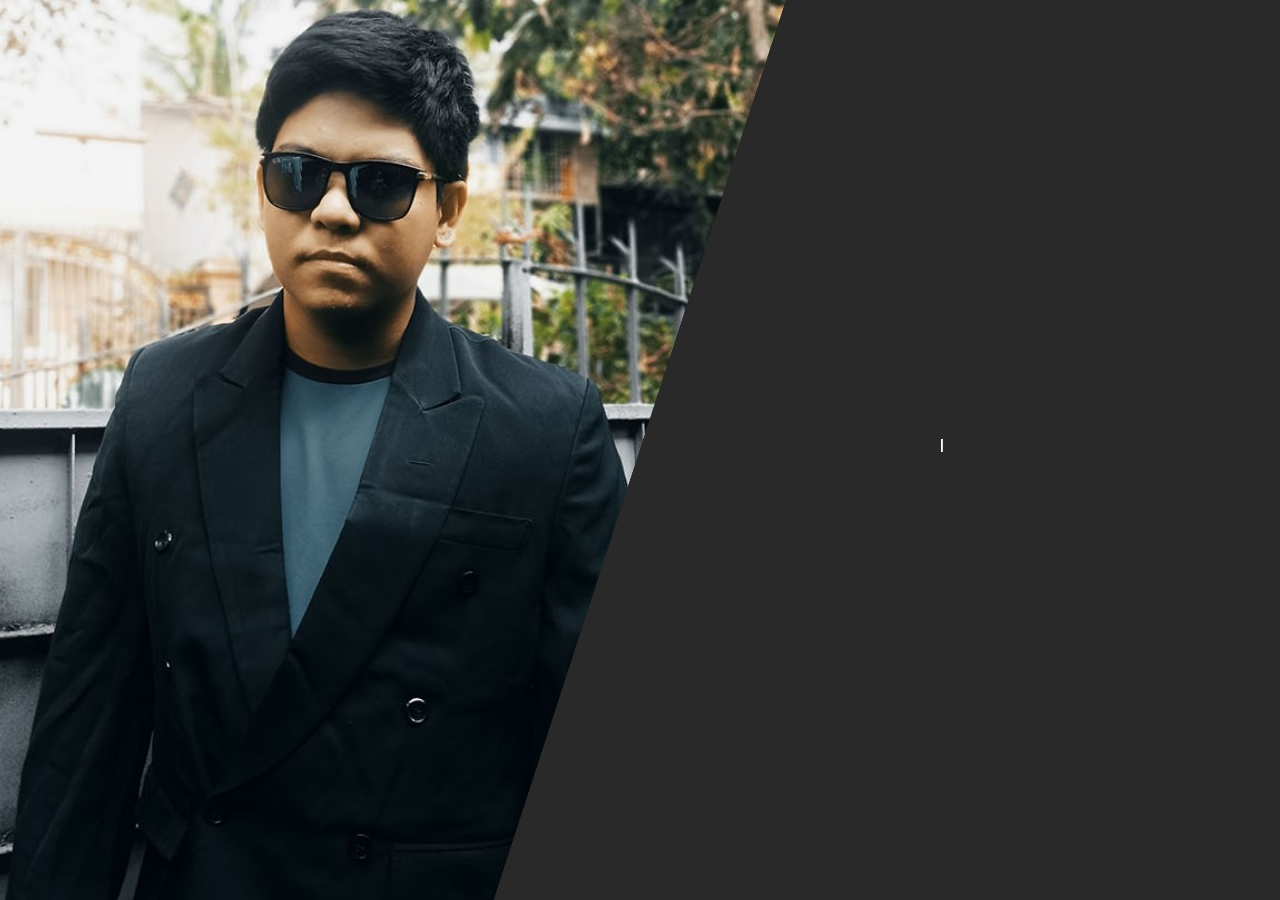
==== html/intro.html @ 2daae6a1 "Add files via upload" ====
<!DOCTYPE html>
<html lang="en">
<head>
    <meta charset="UTF-8">
    <meta http-equiv="X-UA-Compatible" content="IE=edge">
    <meta name="viewport" content="width=device-width, initial-scale=1.0">
    <title>Portfolio Intro</title>
    <link rel="stylesheet" href="https://fonts.googleapis.com/css?family=Open+Sans">
    <link rel="stylesheet" href="../css/profileslide.css">
    <link rel="stylesheet" href="../css/bootstrap.min.css">
</head>
<body>
          <!-- for loading screen -->
          <div class="load-wrapper">
            <div class="preloader">
              <div class="preloader__ring">
                <div class="preloader__sector">L</div>
                <div class="preloader__sector">o</div>
                <div class="preloader__sector">a</div>
                <div class="preloader__sector">d</div>
                <div class="preloader__sector">i</div>
                <div class="preloader__sector">n</div>
                <div class="preloader__sector">g</div>
                <div class="preloader__sector">.</div>
                <div class="preloader__sector">.</div>
                <div class="preloader__sector">.</div>
                <div class="preloader__sector"></div>
                <div class="preloader__sector"></div>
                <div class="preloader__sector"></div>
                <div class="preloader__sector"></div>
                <div class="preloader__sector"></div>
                <div class="preloader__sector"></div>
                <div class="preloader__sector"></div>
                <div class="preloader__sector"></div>
                <div class="preloader__sector"></div>
                <div class="preloader__sector"></div>
                <div class="preloader__sector"></div>
                <div class="preloader__sector"></div>
                <div class="preloader__sector"></div>
                <div class="preloader__sector"></div>
                <div class="preloader__sector"></div>
                <div class="preloader__sector"></div>
                <div class="preloader__sector"></div>
                <div class="preloader__sector"></div>
                <div class="preloader__sector"></div>
                <div class="preloader__sector"></div>
              </div>
              <div class="preloader__ring">
                <div class="preloader__sector">L</div>
                <div class="preloader__sector">o</div>
                <div class="preloader__sector">a</div>
                <div class="preloader__sector">d</div>
                <div class="preloader__sector">i</div>
                <div class="preloader__sector">n</div>
                <div class="preloader__sector">g</div>
                <div class="preloader__sector">.</div>
                <div class="preloader__sector">.</div>
                <div class="preloader__sector">.</div>
                <div class="preloader__sector"></div>
                <div class="preloader__sector"></div>
                <div class="preloader__sector"></div>
                <div class="preloader__sector"></div>
                <div class="preloader__sector"></div>
                <div class="preloader__sector"></div>
                <div class="preloader__sector"></div>
                <div class="preloader__sector"></div>
                <div class="preloader__sector"></div>
                <div class="preloader__sector"></div>
                <div class="preloader__sector"></div>
                <div class="preloader__sector"></div>
                <div class="preloader__sector"></div>
                <div class="preloader__sector"></div>
                <div class="preloader__sector"></div>
                <div class="preloader__sector"></div>
                <div class="preloader__sector"></div>
                <div class="preloader__sector"></div>
                <div class="preloader__sector"></div>
                <div class="preloader__sector"></div>
              </div>
            </div>
          </div>
  
    <div class="skw-pages">
        <div class="skw-page skw-page-1 active">
          <div class="skw-page__half skw-page__half--left">
            <div class="skw-page__skewed ">
              <div class="skw-page__content"></div>
            </div>
          </div>
          <div class="skw-page__half skw-page__half--right">
            <div class="skw-page__skewed">
              <div class="skw-page__content">
                <h2 class="skw-page__heading right word1">Hello !!</h2>
                <p class="skw-page__description right word2">I'm Yan </p>
              </div>
            </div>
          </div>
        </div>
        <div class="skw-page skw-page-2">
          <div class="skw-page__half skw-page__half--left">
            <div class="skw-page__skewed">
              <div class="skw-page__content">
                <h2 class="skw-page__heading left">I love </h2>
                <p class="skw-page__description left">building website & web app</p>
              </div>
            </div>
          </div>
          <div class="skw-page__half skw-page__half--right">
            <div class="skw-page__skewed">
              <div class="skw-page__content"></div>
            </div>
          </div>
        </div>
        <div class="skw-page skw-page-3">
          <div class="skw-page__half skw-page__half--left">
            <div class="skw-page__skewed">
              <div class="skw-page__content"></div>
            </div>
          </div>
          <div class="skw-page__half skw-page__half--right">
            <div class="skw-page__skewed">
              <div class="skw-page__content">
                <h2 class="skw-page__heading right">This is</h2>
                <p class="skw-page__description right">introduce of the Static website</p>
              </div>
            </div>
          </div>
        </div>
        <div class="skw-page skw-page-4">
          <div class="skw-page__half skw-page__half--left">
            <div class="skw-page__skewed">
              <div class="skw-page__content">
                <h2 class="skw-page__heading left"></h2>
                <p class="skw-page__description left">Ok, ok, just one more scroll!</p>
              </div>
            </div>
          </div>
          <div class="skw-page__half skw-page__half--right">
            <div class="skw-page__skewed">
              <div class="skw-page__content"></div>
            </div>
          </div>
        </div>
        <div class="skw-page skw-page-5">
          <div class="skw-page__half skw-page__half--left">
            <div class="skw-page__skewed">
              <div class="skw-page__content"></div>
            </div>
          </div>
          <div class="skw-page__half skw-page__half--right">
            <div class="skw-page__skewed">
              <div class="skw-page__content">
                <h2 class="skw-page__heading right">Epic finale</h2>
                <p class="skw-page__description right">
                  Feel free to check 
                  <a class="skw-page__link" href="portfolio.html" target="_blank">Static web </a> 
                </p>
              </div>
            </div>
          </div>
        </div>
    </div> 

    <script src="../js/jquery-3.6.0.min.js"></script>
    <script src="../js/js1.js"></script>

</body>
</html>
---- css/profileslide.css ----
*, *:before, *:after {
    box-sizing: border-box;
    margin: 0;
    padding: 0;
   }
   .skw-pages {
       overflow: hidden;
       position: relative;
       height: 100vh;
   }
   .skw-page {
       position: absolute;
       left: 0;
       top: 0;
       width: 100%;
   }
   .skw-page__half {
       position: absolute;
       top: 0;
       width: 50%;
       height: 100vh;
       transition: transform 1s;
   }
   .skw-page__half--left {
       left: 0;
       transform: translate3d(-32.4vh, 100%, 0);
   }
   .skw-page__half--right {
       left: 50%;
       transform: translate3d(32.4vh, -100%, 0);
   }
   .skw-page.active .skw-page__half {
       transform: translate3d(0, 0, 0);
   }
   .skw-page__skewed {
       overflow: hidden;
       position: absolute;
       top: 0;
       width: 140%;
       height: 100%;
       transform: skewX(-18deg);
       background: #000;
   }
   .skw-page__half--left .skw-page__skewed {
       left: -40%;
   }
   .skw-page__half--right .skw-page__skewed {
       right: -40%;
   }
   .skw-page__content {
       display: flex;
       align-items: center;
       justify-content: center;
       flex-flow: column wrap;
       position: absolute;
       left: 0;
       top: 0;
       width: 100%;
       height: 100%;
       padding: 0 30%;
       color: #fff;
       transform: skewX(18deg);
       transition: transform 1s, opacity 1s;
       background-size: cover;
   }
   .skw-page__half--left .skw-page__content {
       padding-left: 30%;
       padding-right: 30%;
       transform-origin: 100% 0;
   }
   .skw-page__half--right .skw-page__content {
       padding-left: 30%;
       padding-right: 30%;
       transform-origin: 0 100%;
   }
   .skw-page.inactive .skw-page__content {
       opacity: 0.5;
       transform: skewX(18deg) scale(0.95);
   }
   .skw-page__heading {
       margin-bottom: 15px;
       text-transform: uppercase;
       font-size: 25px;
       text-align: center;
   }
   .skw-page__description {
       font-size: 18px;
       text-align: center;
   }
   .skw-page__link {
       color: #ffa0a0;
   }
   .skw-page-1 .skw-page__half--left .skw-page__content {
       background-image: url('../images/introbg/IMG_20230216_100044.jpg');
   }
   .skw-page-1 .skw-page__half--right .skw-page__content {
       background: #292929;
   }
   .skw-page-2 .skw-page__half--left .skw-page__content {
       background: #292929;
   }
   .skw-page-2 .skw-page__half--right .skw-page__content {
       background-image: url('../images/introbg/cristina-gottardi-l88MCKrooew-unsplash.jpg');
   }
   .skw-page-3 .skw-page__half--left .skw-page__content {
       background-image: url('../images/introbg/paul-skorupskas-7KLa-xLbSXA-unsplash.jpg');
   }
   .skw-page-3 .skw-page__half--right .skw-page__content {
       background: #292929;
   }
   .skw-page-4 .skw-page__half--left .skw-page__content {
       background: #292929;
   }
   .skw-page-4 .skw-page__half--right .skw-page__content {
       background-image: url('../images/introbg/41414.jpg');
   }
   .skw-page-5 .skw-page__half--left .skw-page__content {
       background-image: url('../images/introbg/test.jpg');
   }
   .skw-page-5 .skw-page__half--right .skw-page__content {
       background: #292929;
   }
   
   /* for loading screen */
:root {
    font-size: calc(16px + (24 - 16)*(100vw - 320px)/ (1280 - 320));
  }
  
  .load-wrapper{
    position: absolute;
    width: 100%;
    height: 100vh;
    z-index: 10;
    background-color: rgba(0, 0, 0, 0.9);
  }
  .preloader {
    color: #3df1f1;
    display: flex;
    position: fixed;
    top: 15%;
    left: 35%;
  }
  .preloader {
    animation: tiltSpin 8s linear infinite;
    flex-direction: column;
    justify-content: center;
    align-items: center;
    margin: auto;
    width: 17em;
    height: 17em;
  }
  .preloader, .preloader__ring {
    transform-style: preserve-3d;
  }
  .preloader__ring {
    animation-name: spin;
    animation-duration: 4s;
    animation-timing-function: inherit;
    animation-iteration-count: inherit;
    font-size: 2em;
    position: relative;
    height: 3rem;
    width: 1.5rem;
  }
  .preloader__ring:nth-child(even) {
    animation-direction: reverse;
  }
  .preloader__sector {
    font-weight: 600;
    position: absolute;
    top: 0;
    left: 0;
    text-align: center;
    text-transform: uppercase;
    transform: translateZ(7rem);
  }
  .preloader__sector, .preloader__sector:empty:before {
    display: inline-block;
    width: 100%;
    height: 100%;
  }
  .preloader__sector:empty:before {
    background: linear-gradient(transparent 45%, currentColor 45% 55%, transparent 55%);
    content: "";
  }
  .preloader__sector:nth-child(2) {
    transform: rotateY(12deg) translateZ(7rem);
  }
  .preloader__sector:nth-child(3) {
    transform: rotateY(24deg) translateZ(7rem);
  }
  .preloader__sector:nth-child(4) {
    transform: rotateY(36deg) translateZ(7rem);
  }
  .preloader__sector:nth-child(5) {
    transform: rotateY(48deg) translateZ(7rem);
  }
  .preloader__sector:nth-child(6) {
    transform: rotateY(60deg) translateZ(7rem);
  }
  .preloader__sector:nth-child(7) {
    transform: rotateY(72deg) translateZ(7rem);
  }
  .preloader__sector:nth-child(8) {
    transform: rotateY(84deg) translateZ(7rem);
  }
  .preloader__sector:nth-child(9) {
    transform: rotateY(96deg) translateZ(7rem);
  }
  .preloader__sector:nth-child(10) {
    transform: rotateY(108deg) translateZ(7rem);
  }
  .preloader__sector:nth-child(11) {
    transform: rotateY(120deg) translateZ(7rem);
  }
  .preloader__sector:nth-child(12) {
    transform: rotateY(132deg) translateZ(7rem);
  }
  .preloader__sector:nth-child(13) {
    transform: rotateY(144deg) translateZ(7rem);
  }
  .preloader__sector:nth-child(14) {
    transform: rotateY(156deg) translateZ(7rem);
  }
  .preloader__sector:nth-child(15) {
    transform: rotateY(168deg) translateZ(7rem);
  }
  .preloader__sector:nth-child(16) {
    transform: rotateY(180deg) translateZ(7rem);
  }
  .preloader__sector:nth-child(17) {
    transform: rotateY(192deg) translateZ(7rem);
  }
  .preloader__sector:nth-child(18) {
    transform: rotateY(204deg) translateZ(7rem);
  }
  .preloader__sector:nth-child(19) {
    transform: rotateY(216deg) translateZ(7rem);
  }
  .preloader__sector:nth-child(20) {
    transform: rotateY(228deg) translateZ(7rem);
  }
  .preloader__sector:nth-child(21) {
    transform: rotateY(240deg) translateZ(7rem);
  }
  .preloader__sector:nth-child(22) {
    transform: rotateY(252deg) translateZ(7rem);
  }
  .preloader__sector:nth-child(23) {
    transform: rotateY(264deg) translateZ(7rem);
  }
  .preloader__sector:nth-child(24) {
    transform: rotateY(276deg) translateZ(7rem);
  }
  .preloader__sector:nth-child(25) {
    transform: rotateY(288deg) translateZ(7rem);
  }
  .preloader__sector:nth-child(26) {
    transform: rotateY(300deg) translateZ(7rem);
  }
  .preloader__sector:nth-child(27) {
    transform: rotateY(312deg) translateZ(7rem);
  }
  .preloader__sector:nth-child(28) {
    transform: rotateY(324deg) translateZ(7rem);
  }
  .preloader__sector:nth-child(29) {
    transform: rotateY(336deg) translateZ(7rem);
  }
  .preloader__sector:nth-child(30) {
    transform: rotateY(348deg) translateZ(7rem);
  }
  
  /* Animations */
  @keyframes tiltSpin {
    from {
      transform: rotateY(0) rotateX(30deg);
    }
    to {
      transform: rotateY(1turn) rotateX(30deg);
    }
  }
  @keyframes spin {
    from {
      transform: rotateY(0);
    }
    to {
      transform: rotateY(1turn);
    }
  }
  @media only screen and (max-width: 480px){
    .skw-page-1 .skw-page__half--left .skw-page__content {
      background-size: 300px 500px;
      background-repeat: no-repeat;
    }
    .skw-page-3 .skw-page__half--left .skw-page__content {
      background-size: 300px 500px;
      background-repeat: no-repeat;
    }
    .skw-page-5 .skw-page__half--left .skw-page__content {
      background-size: 300px 500px;
      background-repeat: no-repeat;
    }
    .skw-page__heading.right,.skw-page__description.right{
      font-size: 10px;
      padding-left: 80px;
      height: 10px;
    }
    .skw-page__heading.left,.skw-page__description.left{
      font-size: 10px;
      padding-right: 80px;
      height: 10px;
    }
  }
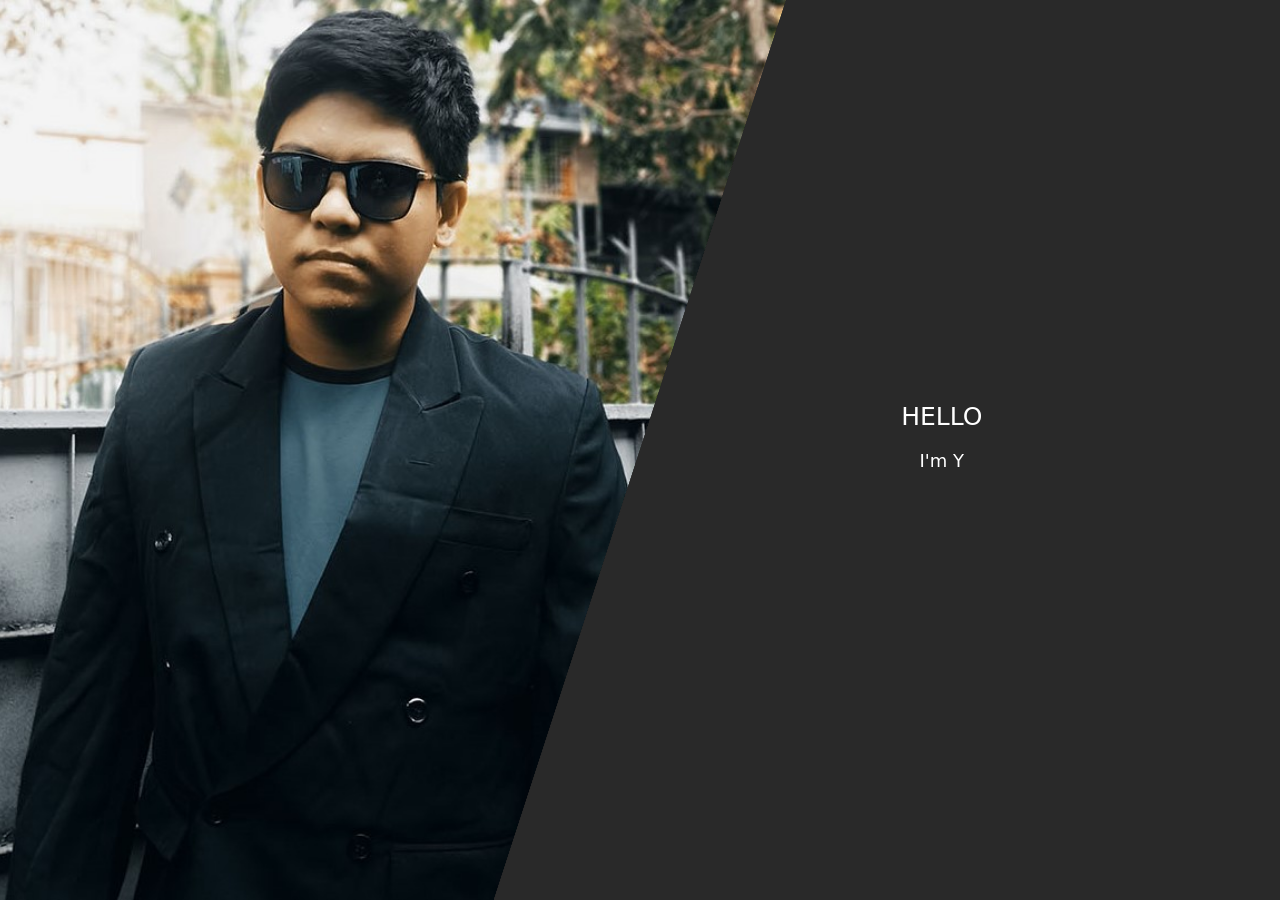
==== commit 87da9d24: "Update intro.html" ====
--- a/html/intro.html
+++ b/html/intro.html
@@ -153,7 +153,7 @@
                 <h2 class="skw-page__heading right">Epic finale</h2>
                 <p class="skw-page__description right">
                   Feel free to check 
-                  <a class="skw-page__link" href="portfolio.html" target="_blank">Static web </a> 
+                  <a class="skw-page__link" href="../index.html" target="_blank">Static web </a> 
                 </p>
               </div>
             </div>
@@ -165,4 +165,4 @@
     <script src="../js/js1.js"></script>
 
 </body>
-</html>+</html>
